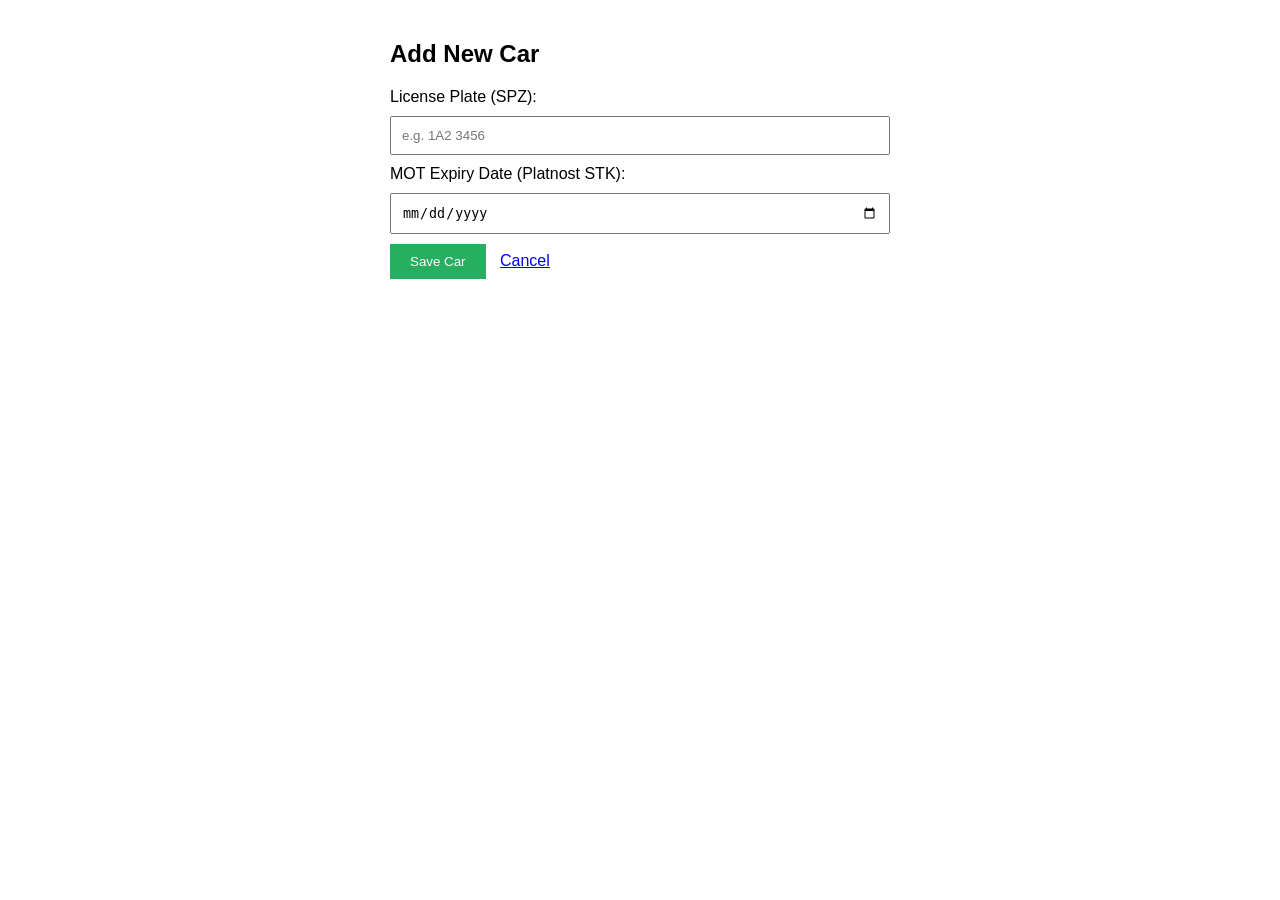
==== src/main/resources/templates/add-car.html @ 06bc2620 "login and register pages added whole project finished up" ====
<!DOCTYPE html>
<html lang="en">
<head>
  <meta charset="UTF-8">
  <title>Add New Car</title>
  <style>
    body { font-family: Arial, sans-serif; padding: 20px; max-width: 500px; margin: auto; }
    input { width: 100%; padding: 10px; margin: 10px 0; box-sizing: border-box; }
    button { background-color: #27ae60; color: white; padding: 10px 20px; border: none; cursor: pointer; }
  </style>
</head>
<body>
<h2>Add New Car</h2>

<form action="/add-car" method="post">
  <label>License Plate (SPZ):</label>
  <input type="text" name="licensePlate" placeholder="e.g. 1A2 3456" required>

  <label>MOT Expiry Date (Platnost STK):</label>
  <input type="date" name="expiryDate" required>

  <button type="submit">Save Car</button>
  <a href="/dashboard" style="margin-left: 10px;">Cancel</a>
</form>
</body>
</html>
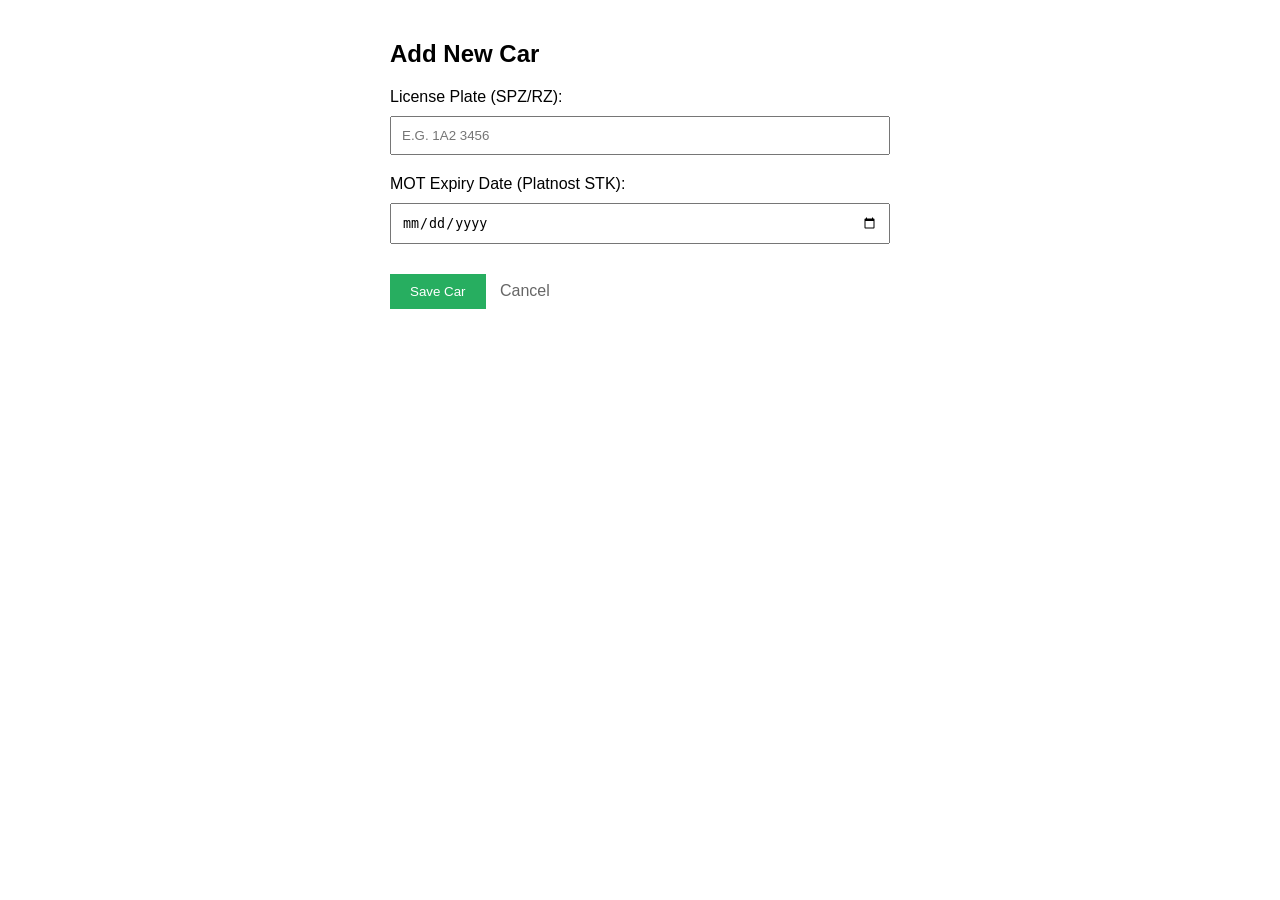
==== commit 569cd351: "validation for email, password and license plate added" ====
--- a/src/main/resources/templates/add-car.html
+++ b/src/main/resources/templates/add-car.html
@@ -12,15 +12,18 @@
 <body>
 <h2>Add New Car</h2>
 
-<form action="/add-car" method="post">
-  <label>License Plate (SPZ):</label>
-  <input type="text" name="licensePlate" placeholder="e.g. 1A2 3456" required>
+<form th:action="@{/add-car}" th:object="${car}" method="post">
 
-  <label>MOT Expiry Date (Platnost STK):</label>
-  <input type="date" name="expiryDate" required>
+  <label for="spz">License Plate (SPZ/RZ):</label>
+  <input type="text" id="spz" th:field="*{licensePlate}" placeholder="e.g. 1A2 3456" style="text-transform: uppercase;">
+  <div th:if="${#fields.hasErrors('licensePlate')}" th:errors="*{licensePlate}" style="color: red; font-size: 0.8em; margin-bottom: 10px;"></div>
 
-  <button type="submit">Save Car</button>
-  <a href="/dashboard" style="margin-left: 10px;">Cancel</a>
+  <label for="expiryDate">MOT Expiry Date (Platnost STK):</label>
+  <input type="date" id="expiryDate" th:field="*{motExpiryDate}">
+  <div th:if="${#fields.hasErrors('motExpiryDate')}" th:errors="*{motExpiryDate}" style="color: red; font-size: 0.8em; margin-bottom: 10px;"></div>
+
+  <button type="submit" style="margin-top: 10px;">Save Car</button>
+  <a href="/dashboard" style="margin-left: 10px; text-decoration: none; color: #666;">Cancel</a>
 </form>
 </body>
 </html>
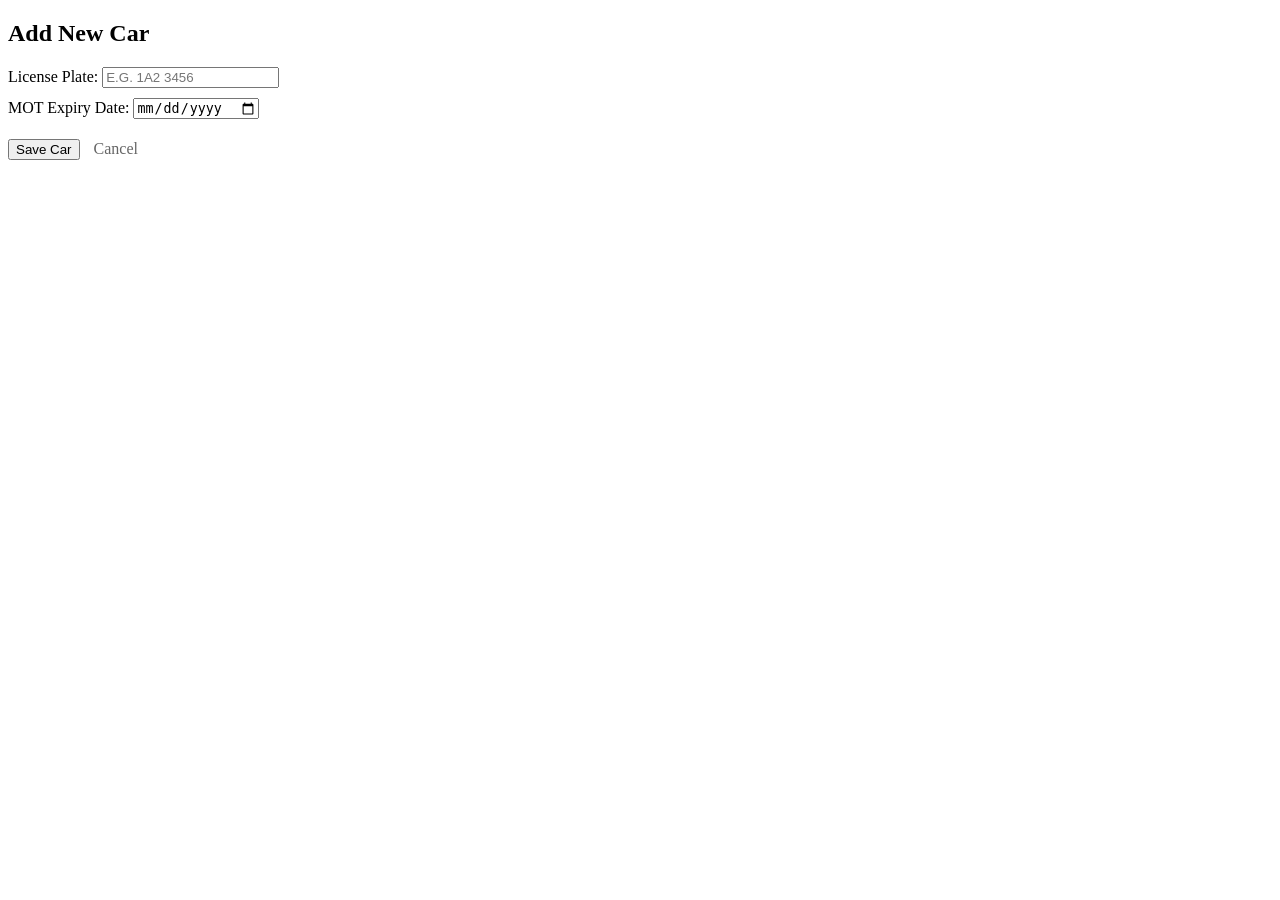
==== commit c4988b65: "DTO restructured, whole new CSS style, minor bug fixes" ====
--- a/src/main/resources/templates/add-car.html
+++ b/src/main/resources/templates/add-car.html
@@ -1,29 +1,31 @@
 <!DOCTYPE html>
 <html lang="en">
 <head>
-  <meta charset="UTF-8">
-  <title>Add New Car</title>
-  <style>
-    body { font-family: Arial, sans-serif; padding: 20px; max-width: 500px; margin: auto; }
-    input { width: 100%; padding: 10px; margin: 10px 0; box-sizing: border-box; }
-    button { background-color: #27ae60; color: white; padding: 10px 20px; border: none; cursor: pointer; }
-  </style>
+    <meta charset="UTF-8">
+    <title>Add New Car</title>
+    <link rel="icon" type="image/svg+xml" th:href="@{/mot-icon.svg}">
+    <link rel="stylesheet" th:href="@{/css/style.css}">
 </head>
 <body>
-<h2>Add New Car</h2>
+<div class="container">
+    <h2>Add New Car</h2>
 
-<form th:action="@{/add-car}" th:object="${car}" method="post">
+    <form th:action="@{/add-car}" th:object="${car}" method="post">
 
-  <label for="spz">License Plate (SPZ/RZ):</label>
-  <input type="text" id="spz" th:field="*{licensePlate}" placeholder="e.g. 1A2 3456" style="text-transform: uppercase;">
-  <div th:if="${#fields.hasErrors('licensePlate')}" th:errors="*{licensePlate}" style="color: red; font-size: 0.8em; margin-bottom: 10px;"></div>
+        <label for="spz">License Plate:</label>
+        <input type="text" id="spz" th:field="*{licensePlate}" placeholder="e.g. 1A2 3456"
+               style="text-transform: uppercase;">
+        <div th:if="${#fields.hasErrors('licensePlate')}" th:errors="*{licensePlate}"
+             style="color: red; font-size: 0.8em; margin-bottom: 10px;"></div>
 
-  <label for="expiryDate">MOT Expiry Date (Platnost STK):</label>
-  <input type="date" id="expiryDate" th:field="*{motExpiryDate}">
-  <div th:if="${#fields.hasErrors('motExpiryDate')}" th:errors="*{motExpiryDate}" style="color: red; font-size: 0.8em; margin-bottom: 10px;"></div>
+        <label for="expiryDate">MOT Expiry Date:</label>
+        <input type="date" id="expiryDate" th:field="*{motExpiryDate}">
+        <div th:if="${#fields.hasErrors('motExpiryDate')}" th:errors="*{motExpiryDate}"
+             style="color: red; font-size: 0.8em; margin-bottom: 10px;"></div>
 
-  <button type="submit" style="margin-top: 10px;">Save Car</button>
-  <a href="/dashboard" style="margin-left: 10px; text-decoration: none; color: #666;">Cancel</a>
-</form>
+        <button class="btn btn-primary" type="submit" style="margin-top: 10px;">Save Car</button>
+        <a href="/dashboard" style="margin-left: 10px; text-decoration: none; color: #666;">Cancel</a>
+    </form>
+</div>
 </body>
 </html>
